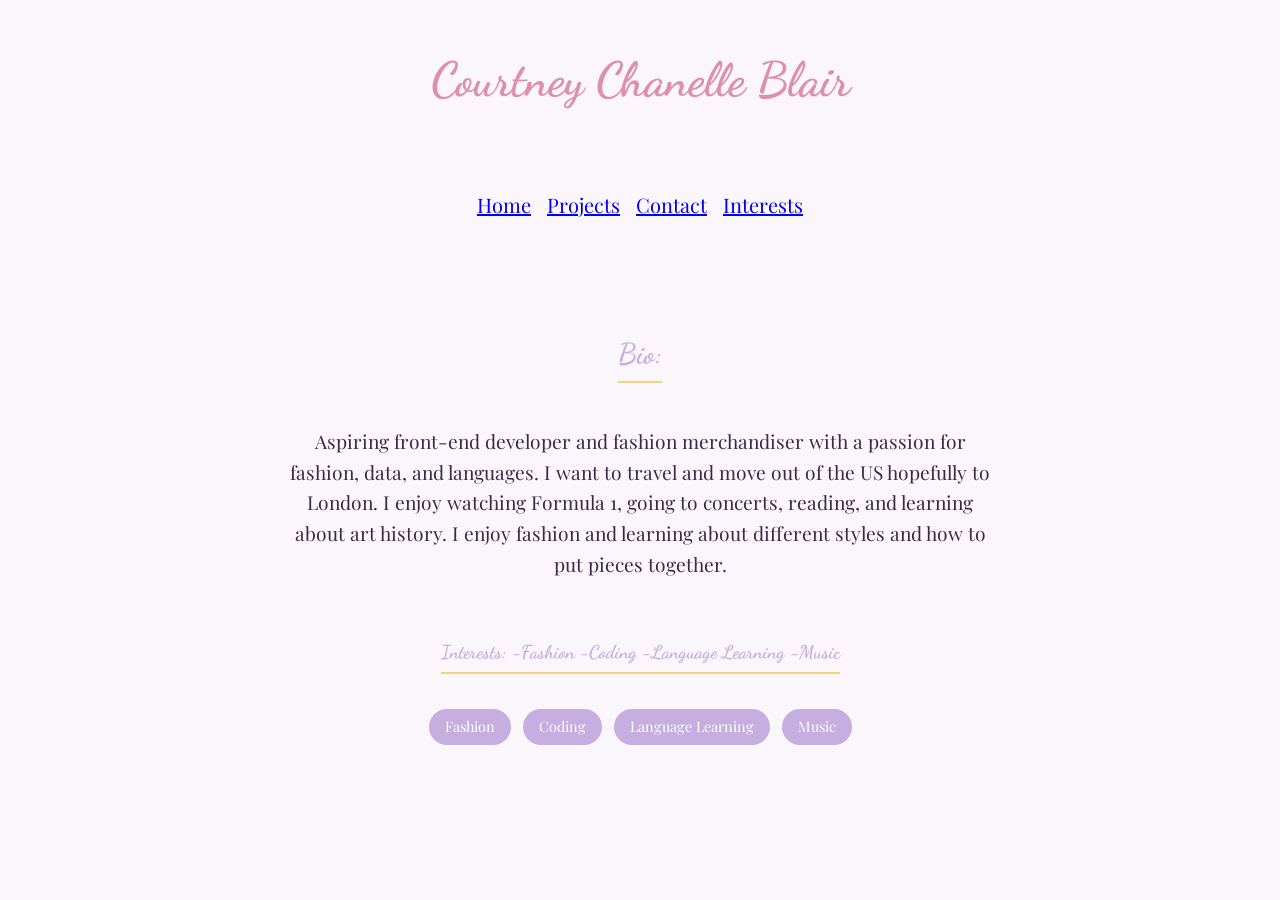
==== index.html @ dec165f5 "edited css nav bar and interests edited html navbar class to ul" ====
<!DOCTYPE html>
<html lang="en">
<head>
    <meta charset="UTF-8">
    <meta name="viewport" content="width=device-width, initial-scale=1.0">
    <title> Profile Page </title>
    <link rel="stylesheet" href="styles.css">  
    <link rel="preconnect" href="https://fonts.googleapis.com">
<link rel="preconnect" href="https://fonts.gstatic.com" crossorigin>
<link href="https://fonts.googleapis.com/css2?family=Dancing+Script:wght@400..700&family=Playfair+Display:ital,wght@0,400..900;1,400..900&display=swap" rel="stylesheet"> 
</head>
<body>
     <header class="hero">
    <h1> Courtney Chanelle Blair</h1>
    </header> 
    <nav>
        <ul class="navbar">
            <li><a href="index.html">Home</a></li>
            <li><a href="projects.html">Projects</a></li>
            <li><a href="contact.html">Contact</a></li>
            <li><a href="interests.html">Interests</a></li>
        </ul>   
    </nav>
  
   <main> 
    <section  class="bio">
        <h2> Bio:</h2>
        <p> Aspiring front-end developer and fashion merchandiser with a passion for fashion, data, and languages. I want to travel and move out of the US hopefully 
        to London. I enjoy watching Formula 1, going to concerts, reading, and learning about art history. I enjoy fashion and learning about different styles and how to put pieces together.</p> 
    </section> 
    
    
    <section class="interests">
    <h3> Interests: -Fashion -Coding -Language Learning -Music</h3>
    <ul>
        <li>Fashion</li>
        <li>Coding</li>
        <li>Language Learning</li>
        <li>Music</li>
      </ul>
    </main> 
   </body>
</html>
---- styles.css ----
:root {
  --ink: #362A46;
  --page: #FBF6FB;
  --lavender: #C6AEE0;
  --pink: #EFB8CB;
  --yellow: #F3D577;
  --pink-deep: #DD8FAE;
}

body {
  margin: 0;
  padding: 10px;
  background: var(--page);
  color: var(--ink);
  font-family: 'Playfair Display', serif;
  line-height: 1.6;
}

.hero {
  text-align: center;
  margin-top: auto;
  
}

.hero h1 {
  font-family: 'Dancing Script', cursive;
  font-size: 3rem;
  color: var(--pink-deep);
  margin-bottom: 0.5rem;
  
}
.navbar{
    display: flex;
    flex-wrap: wrap;
    justify-content: center;
    gap: 1rem;
    list-style: none;
   padding: 50px;
   font-size: 1.25rem;
}

.bio{
  font-size: 1.2rem;
  text-align: center;
}

.tagline {
  font-style: italic;
  opacity: 0.75;
}

main {
  max-width: 700px;
  margin: 0 auto;
  padding: 1rem 1.5rem 4rem;
}

section {
  margin-bottom: 2.5rem;
}

section h2 {
  font-family: 'Dancing Script', cursive;
  color: var(--lavender);
  border-bottom: 2px solid var(--yellow);
  display: inline-block;
  padding-bottom: 0.25rem;
}

.interests {
  text-align: center;
}

.interests h3 {
  font-family: 'Dancing Script', cursive;
  color: var(--lavender);
  border-bottom: 2px solid var(--yellow);
  display: inline-block;
  padding-bottom: 0.25rem;
  justify-content: center; 
  text-align: center;
}
.interests ul {
  list-style: none;
  padding: 0;
  display: flex;
  flex-wrap: wrap;
  gap: 0.75rem;
  justify-content: center;   /* centers the pills */
  
}

.interests li {
  background: var(--lavender);
  color: white;
  padding: 0.4rem 1rem;
  border-radius: 999px;
  font-size: 0.9rem;
  text-align: center;
}
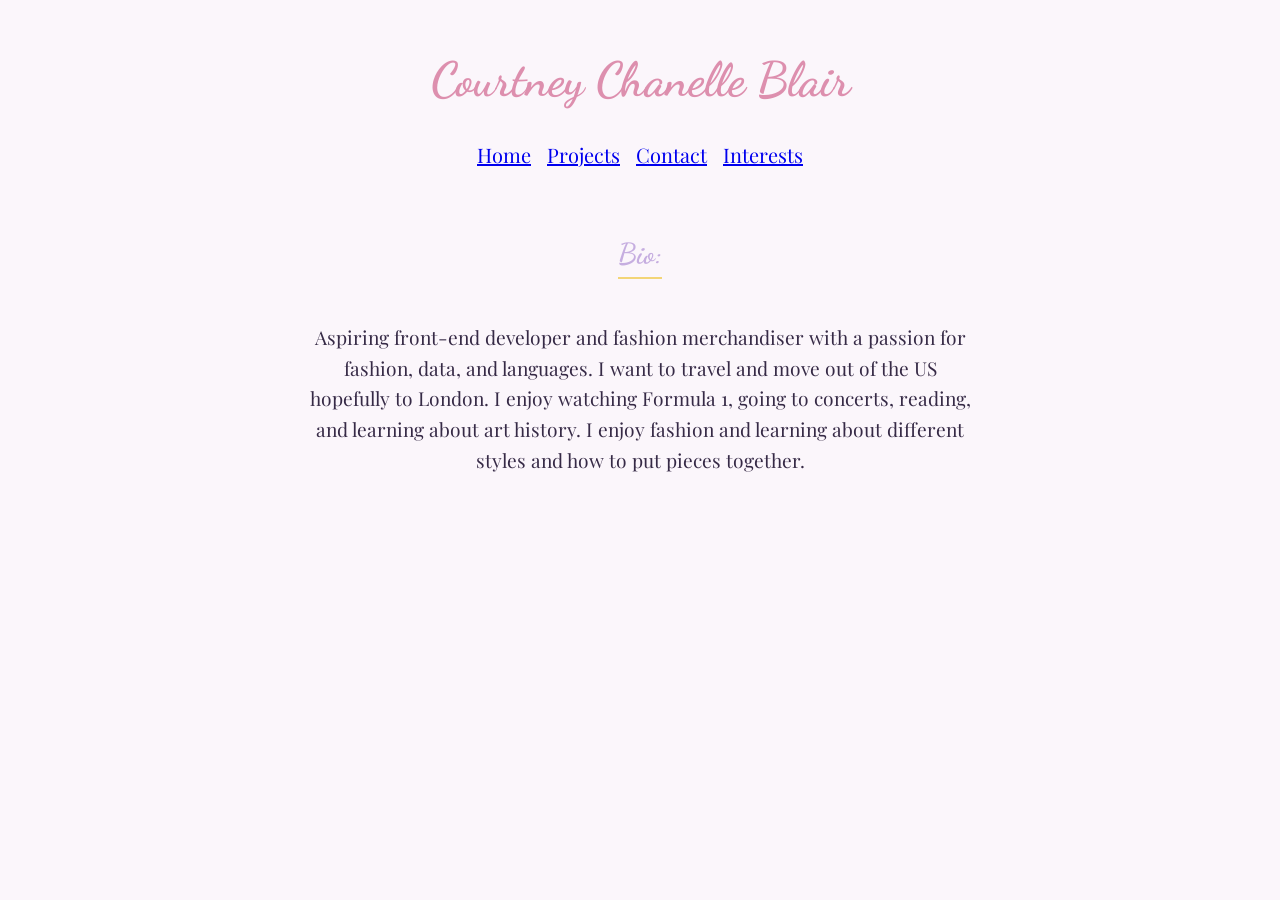
==== commit ad6463ad: "updated the interests.html" ====
--- a/index.html
+++ b/index.html
@@ -4,7 +4,7 @@
     <meta charset="UTF-8">
     <meta name="viewport" content="width=device-width, initial-scale=1.0">
     <title> Profile Page </title>
-    <link rel="stylesheet" href="styles.css">  
+    <link rel="stylesheet" href="style.css">  
     <link rel="preconnect" href="https://fonts.googleapis.com">
 <link rel="preconnect" href="https://fonts.gstatic.com" crossorigin>
 <link href="https://fonts.googleapis.com/css2?family=Dancing+Script:wght@400..700&family=Playfair+Display:ital,wght@0,400..900;1,400..900&display=swap" rel="stylesheet"> 
@@ -28,16 +28,7 @@
         <p> Aspiring front-end developer and fashion merchandiser with a passion for fashion, data, and languages. I want to travel and move out of the US hopefully 
         to London. I enjoy watching Formula 1, going to concerts, reading, and learning about art history. I enjoy fashion and learning about different styles and how to put pieces together.</p> 
     </section> 
-    
-    
-    <section class="interests">
-    <h3> Interests: -Fashion -Coding -Language Learning -Music</h3>
-    <ul>
-        <li>Fashion</li>
-        <li>Coding</li>
-        <li>Language Learning</li>
-        <li>Music</li>
-      </ul>
     </main> 
+    <script src="script.js"></script>
    </body>
 </html>
--- a/style.css
+++ b/style.css
@@ -0,0 +1,141 @@
+/* ============================================
+   CSS CUSTOM PROPERTIES (VARIABLES)
+   Defined on :root so they're available globally,
+   on every element in the document.
+   ============================================ */
+:root {
+  --ink: #362A46;        /* main text color - dark purple */
+  --page: #FBF6FB;       /* page background - soft off-white/pink */
+  --lavender: #C6AEE0;   /* accent color - light purple, used for headings & pills */
+  --pink: #EFB8CB;       /* accent color - soft pink (defined, not currently used below) */
+  --yellow: #F3D577;     /* accent color - used for underline borders */
+  --pink-deep: #DD8FAE;  /* accent color - deeper pink, used for hero heading */
+}
+
+/* ============================================
+   BASE PAGE STYLES
+   ============================================ */
+body {
+  margin: 0;                          /* removes the browser's default outer spacing so page backgrounds go edge-to-edge */
+  padding: 10px;                      /* adds a small buffer of space inside the body, around all content */
+  background: var(--page);            /* sets the page background color using the token above */
+  color: var(--ink);                  /* sets the default text color for the whole page */
+  font-family: 'Playfair Display', serif; /* default body font, falls back to a generic serif if it fails to load */
+  line-height: 1.6;                   /* vertical spacing between lines of text - improves readability */
+}
+
+/* ============================================
+   HERO SECTION
+   The top banner area (name, title, etc.)
+   ============================================ */
+.hero {
+  text-align: center;   /* centers inline/text content (like the h1) horizontally */
+  /* NOTE: removed "margin-top: auto" - that property only works when the
+     parent element is a flex or grid container. Since .hero's parent here
+     is just the body/main, "auto" has no effect and does nothing. */
+}
+
+.hero h1 {
+  font-family: 'Dancing Script', cursive; /* decorative script font for the main heading, falls back to cursive */
+  font-size: 3rem;         /* large text size for visual impact as the page's main title */
+  color: var(--pink-deep); /* heading color, using the deep pink token */
+  margin-bottom: 0rem;   /* space below the heading, separating it from whatever comes next */
+}
+
+/* ============================================
+   NAVIGATION BAR
+   ============================================ */
+.navbar {
+  display: flex;             /* turns child items (nav links) into a horizontal row */
+  flex-wrap: wrap;           /* lets nav items drop to a new line if they don't all fit on one row */
+  justify-content: center;   /* centers the nav items horizontally within the navbar */
+  gap: 1rem;                 /* even spacing between each nav item (no need for manual margins) */
+  list-style: none;          /* removes bullet points if the navbar is a <ul>/<ol> */
+  padding: 0px;             /* generous inner spacing on all sides of the navbar */
+  font-size: 1.25rem;        /* slightly larger text for nav links */
+}
+
+/* ============================================
+   BIO TEXT
+   ============================================ */
+.bio {
+  font-size: 1.2rem;   /* slightly larger than default body text, for emphasis/readability */
+  text-align: center;  /* centers the bio text horizontally */
+  padding: 0 1rem;      /* adds horizontal padding on left/right to prevent text from touching the edges of the screen */
+  margin: 0 auto 2rem; /* shorthand: 0 top, auto left/right (centers the block), 2rem bottom spacing before next section */ 
+}
+
+/* Small subtitle/tagline, usually placed right under a heading */
+.tagline {
+  font-style: italic; /* slants the text to visually distinguish it as a subtitle */
+  opacity: 0.75;       /* makes the text slightly translucent/faded (75% visible) for a softer look */
+}
+
+/* ============================================
+   MAIN CONTENT WRAPPER
+   ============================================ */
+main {
+  max-width: 700px;              /* caps the content width so text doesn't stretch too wide on large screens */
+  margin: 0 auto;                 /* top/bottom margin of 0, left/right set to "auto" - this centers the block horizontally */
+  padding: 1rem 1rem 1rem;      /* shorthand: 1rem top, 1.5rem left/right, 4rem bottom (extra bottom room before page ends) */
+}
+
+/* ============================================
+   SECTIONS (About, Interests, etc.)
+   ============================================ */
+section {
+  margin-bottom: 2.5rem; /* vertical spacing between one section and the next */
+}
+
+section h2 {
+  font-family: 'Dancing Script', cursive; /* decorative script font, matches hero heading style */
+  color: var(--lavender);                 /* heading color - light purple */
+  border-bottom: 2px solid var(--yellow); /* underline effect using a solid yellow border */
+  display: inline-block;                  /* makes the border-bottom hug only the width of the text, not the full row */
+  padding-bottom: 0px;                /* small gap between the text and its underline */
+}
+
+/* ============================================
+   INTERESTS SECTION
+   ============================================ */
+.interests {
+  text-align: center; /* centers all text content inside this section */
+}
+
+.interests h3 {
+  font-family: 'Dancing Script', cursive; /* matches the script style used elsewhere */
+  color: var(--lavender);                 /* same lavender color as section h2 for consistency */
+  border-bottom: 2px solid var(--yellow); /* underline accent, matching section h2 */
+  display: inline-block;                  /* underline hugs text width only */
+  padding-bottom: 0px;                /* small gap between text and underline */
+  text-align: center;                     /* redundant with .interests but harmless - kept for clarity/safety */
+  /* NOTE: removed "justify-content: center" - that property only applies to
+     flex/grid containers. h3 is just an inline-block text element here, so
+     it was being ignored. text-align + inline-block already centers it. */
+}
+
+/* The tag/pill list container */
+.interests ul {
+  list-style: none;          /* removes default bullet points */
+  padding: 0;                 /* removes default left padding that <ul> has in browsers */
+  display: flex;              /* lays out the <li> pills in a horizontal row */
+  flex-wrap: wrap;             /* lets pills wrap to the next line if there isn't room */
+  gap: 0.75rem;                /* even spacing between each pill */
+  justify-content: center;    /* centers the row of pills horizontally */
+}
+
+/* Individual interest "pill" tags */
+.interests li {
+  background: var(--lavender); /* pill background color */
+  color: white;                 /* text color inside the pill - white for contrast against lavender */
+  padding: 0.4rem 1rem;         /* shorthand: 0.4rem top/bottom, 1rem left/right - gives the pill its rounded, padded shape */
+  border-radius: 999px;         /* very large radius forces fully rounded/pill-shaped corners regardless of size */
+  font-size: 0.9rem;            /* slightly smaller than body text, fitting for a compact tag */
+  text-align: center;           /* centers text inside the pill (mostly relevant if a pill wraps to two lines) */
+  cursor: pointer;             /* changes the cursor to a pointer on hover, indicating it's clickable */
+}
+.interests li:hover {
+  background: var(--pink);      /* changes pill background to soft pink on hover for visual feedback */
+  color: var(--ink);            /* changes text color to dark purple on hover for contrast */
+  transition: background 0.3s, color 0.3s; /* smooth transition effect for background and text color changes */
+} 
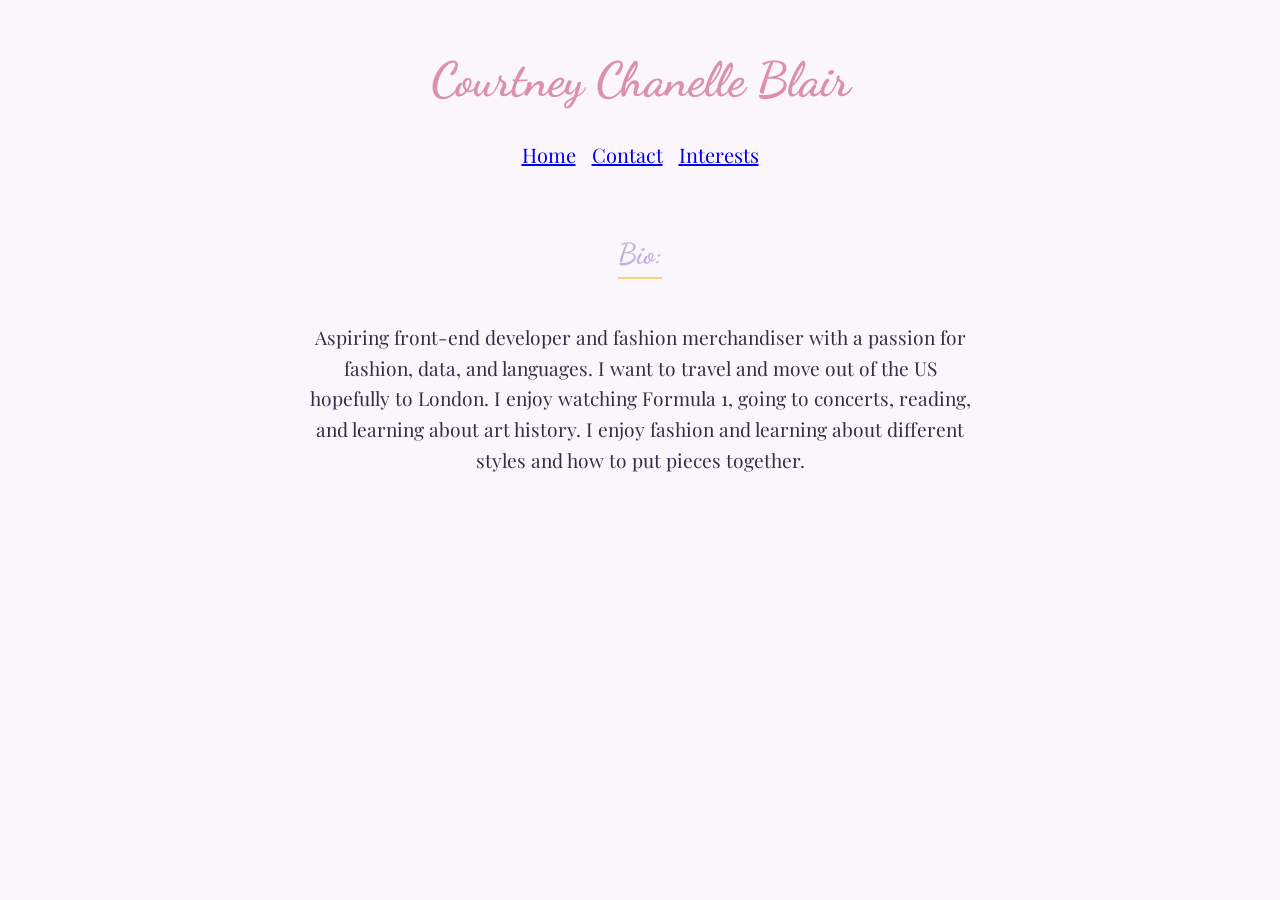
==== commit f35b0f21: "changes to files" ====
--- a/index.html
+++ b/index.html
@@ -4,10 +4,11 @@
     <meta charset="UTF-8">
     <meta name="viewport" content="width=device-width, initial-scale=1.0">
     <title> Profile Page </title>
-    <link rel="stylesheet" href="style.css">  
+    <link rel="stylesheet" href="css/style.css">  
     <link rel="preconnect" href="https://fonts.googleapis.com">
-<link rel="preconnect" href="https://fonts.gstatic.com" crossorigin>
-<link href="https://fonts.googleapis.com/css2?family=Dancing+Script:wght@400..700&family=Playfair+Display:ital,wght@0,400..900;1,400..900&display=swap" rel="stylesheet"> 
+    <link rel="preconnect" href="https://fonts.gstatic.com" crossorigin>
+    <link href="https://fonts.googleapis.com/css2?family=Dancing+Script:wght@400..700&family=Playfair+Display:ital,wght@0,400..900;1,400..900&display=swap" rel="stylesheet"> 
+    <script src="js/script.js"></script>
 </head>
 <body>
      <header class="hero">
@@ -16,9 +17,8 @@
     <nav>
         <ul class="navbar">
             <li><a href="index.html">Home</a></li>
-            <li><a href="projects.html">Projects</a></li>
-            <li><a href="contact.html">Contact</a></li>
-            <li><a href="interests.html">Interests</a></li>
+            <li><a href="pages/contact.html">Contact</a></li>
+            <li><a href="pages/interests.html">Interests</a></li>
         </ul>   
     </nav>
   
@@ -29,6 +29,6 @@
         to London. I enjoy watching Formula 1, going to concerts, reading, and learning about art history. I enjoy fashion and learning about different styles and how to put pieces together.</p> 
     </section> 
     </main> 
-    <script src="script.js"></script>
+   
    </body>
 </html>
--- a/css/style.css
+++ b/css/style.css
@@ -0,0 +1,141 @@
+/* ============================================
+   CSS CUSTOM PROPERTIES (VARIABLES)
+   Defined on :root so they're available globally,
+   on every element in the document.
+   ============================================ */
+:root {
+  --ink: #362A46;        /* main text color - dark purple */
+  --page: #FBF6FB;       /* page background - soft off-white/pink */
+  --lavender: #C6AEE0;   /* accent color - light purple, used for headings & pills */
+  --pink: #EFB8CB;       /* accent color - soft pink (defined, not currently used below) */
+  --yellow: #F3D577;     /* accent color - used for underline borders */
+  --pink-deep: #DD8FAE;  /* accent color - deeper pink, used for hero heading */
+}
+
+/* ============================================
+   BASE PAGE STYLES
+   ============================================ */
+body {
+  margin: 0;                          /* removes the browser's default outer spacing so page backgrounds go edge-to-edge */
+  padding: 10px;                      /* adds a small buffer of space inside the body, around all content */
+  background: var(--page);            /* sets the page background color using the token above */
+  color: var(--ink);                  /* sets the default text color for the whole page */
+  font-family: 'Playfair Display', serif; /* default body font, falls back to a generic serif if it fails to load */
+  line-height: 1.6;                   /* vertical spacing between lines of text - improves readability */
+}
+
+/* ============================================
+   HERO SECTION
+   The top banner area (name, title, etc.)
+   ============================================ */
+.hero {
+  text-align: center;   /* centers inline/text content (like the h1) horizontally */
+  /* NOTE: removed "margin-top: auto" - that property only works when the
+     parent element is a flex or grid container. Since .hero's parent here
+     is just the body/main, "auto" has no effect and does nothing. */
+}
+
+.hero h1 {
+  font-family: 'Dancing Script', cursive; /* decorative script font for the main heading, falls back to cursive */
+  font-size: 3rem;         /* large text size for visual impact as the page's main title */
+  color: var(--pink-deep); /* heading color, using the deep pink token */
+  margin-bottom: 0rem;   /* space below the heading, separating it from whatever comes next */
+}
+
+/* ============================================
+   NAVIGATION BAR
+   ============================================ */
+.navbar {
+  display: flex;             /* turns child items (nav links) into a horizontal row */
+  flex-wrap: wrap;           /* lets nav items drop to a new line if they don't all fit on one row */
+  justify-content: center;   /* centers the nav items horizontally within the navbar */
+  gap: 1rem;                 /* even spacing between each nav item (no need for manual margins) */
+  list-style: none;          /* removes bullet points if the navbar is a <ul>/<ol> */
+  padding: 0px;             /* generous inner spacing on all sides of the navbar */
+  font-size: 1.25rem;        /* slightly larger text for nav links */
+}
+
+/* ============================================
+   BIO TEXT
+   ============================================ */
+.bio {
+  font-size: 1.2rem;   /* slightly larger than default body text, for emphasis/readability */
+  text-align: center;  /* centers the bio text horizontally */
+  padding: 0 1rem;      /* adds horizontal padding on left/right to prevent text from touching the edges of the screen */
+  margin: 0 auto 2rem; /* shorthand: 0 top, auto left/right (centers the block), 2rem bottom spacing before next section */ 
+}
+
+/* Small subtitle/tagline, usually placed right under a heading */
+.tagline {
+  font-style: italic; /* slants the text to visually distinguish it as a subtitle */
+  opacity: 0.75;       /* makes the text slightly translucent/faded (75% visible) for a softer look */
+}
+
+/* ============================================
+   MAIN CONTENT WRAPPER
+   ============================================ */
+main {
+  max-width: 700px;              /* caps the content width so text doesn't stretch too wide on large screens */
+  margin: 0 auto;                 /* top/bottom margin of 0, left/right set to "auto" - this centers the block horizontally */
+  padding: 1rem 1rem 1rem;      /* shorthand: 1rem top, 1.5rem left/right, 4rem bottom (extra bottom room before page ends) */
+}
+
+/* ============================================
+   SECTIONS (About, Interests, etc.)
+   ============================================ */
+section {
+  margin-bottom: 2.5rem; /* vertical spacing between one section and the next */
+}
+
+section h2 {
+  font-family: 'Dancing Script', cursive; /* decorative script font, matches hero heading style */
+  color: var(--lavender);                 /* heading color - light purple */
+  border-bottom: 2px solid var(--yellow); /* underline effect using a solid yellow border */
+  display: inline-block;                  /* makes the border-bottom hug only the width of the text, not the full row */
+  padding-bottom: 0px;                /* small gap between the text and its underline */
+}
+
+/* ============================================
+   INTERESTS SECTION
+   ============================================ */
+.interests {
+  text-align: center; /* centers all text content inside this section */
+}
+
+.interests h3 {
+  font-family: 'Dancing Script', cursive; /* matches the script style used elsewhere */
+  color: var(--lavender);                 /* same lavender color as section h2 for consistency */
+  border-bottom: 2px solid var(--yellow); /* underline accent, matching section h2 */
+  display: inline-block;                  /* underline hugs text width only */
+  padding-bottom: 0px;                /* small gap between text and underline */
+  text-align: center;                     /* redundant with .interests but harmless - kept for clarity/safety */
+  /* NOTE: removed "justify-content: center" - that property only applies to
+     flex/grid containers. h3 is just an inline-block text element here, so
+     it was being ignored. text-align + inline-block already centers it. */
+}
+
+/* The tag/pill list container */
+.interests ul {
+  list-style: none;          /* removes default bullet points */
+  padding: 0;                 /* removes default left padding that <ul> has in browsers */
+  display: flex;              /* lays out the <li> pills in a horizontal row */
+  flex-wrap: wrap;             /* lets pills wrap to the next line if there isn't room */
+  gap: 0.75rem;                /* even spacing between each pill */
+  justify-content: center;    /* centers the row of pills horizontally */
+}
+
+/* Individual interest "pill" tags */
+.interests li {
+  background: var(--lavender); /* pill background color */
+  color: white;                 /* text color inside the pill - white for contrast against lavender */
+  padding: 0.4rem 1rem;         /* shorthand: 0.4rem top/bottom, 1rem left/right - gives the pill its rounded, padded shape */
+  border-radius: 999px;         /* very large radius forces fully rounded/pill-shaped corners regardless of size */
+  font-size: 0.9rem;            /* slightly smaller than body text, fitting for a compact tag */
+  text-align: center;           /* centers text inside the pill (mostly relevant if a pill wraps to two lines) */
+  cursor: pointer;             /* changes the cursor to a pointer on hover, indicating it's clickable */
+}
+.interests li:hover {
+  background: var(--pink);      /* changes pill background to soft pink on hover for visual feedback */
+  color: var(--ink);            /* changes text color to dark purple on hover for contrast */
+  transition: background 0.3s, color 0.3s; /* smooth transition effect for background and text color changes */
+} 
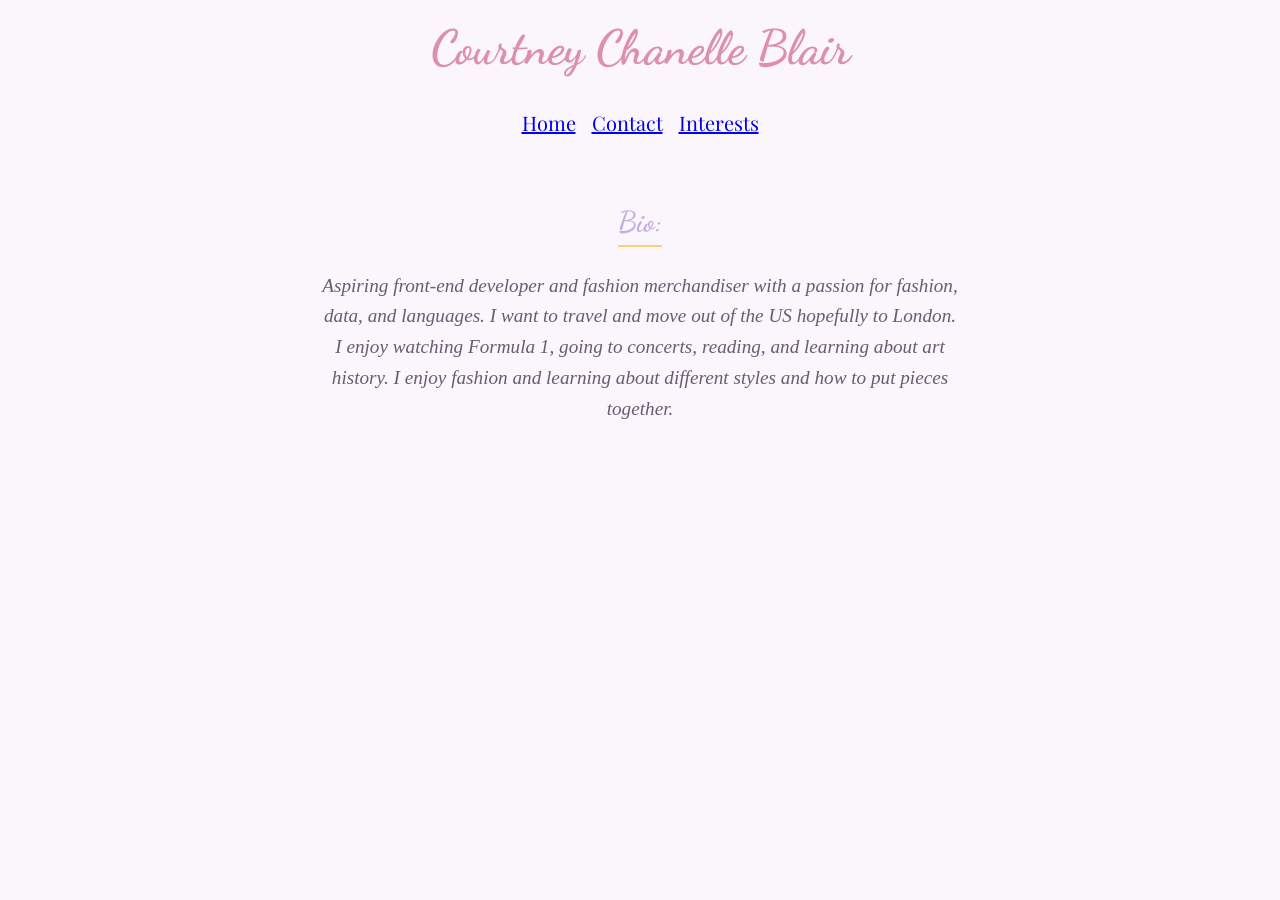
==== commit bf429c14: "changes" ====
--- a/index.html
+++ b/index.html
@@ -17,8 +17,8 @@
     <nav>
         <ul class="navbar">
             <li><a href="index.html">Home</a></li>
-            <li><a href="pages/contact.html">Contact</a></li>
-            <li><a href="pages/interests.html">Interests</a></li>
+            <li><a href="../pages/contact.html">Contact</a></li>
+            <li><a href="../pages/interests.html">Interests</a></li>
         </ul>   
     </nav>
   
@@ -31,4 +31,5 @@
     </main> 
    
    </body>
-</html>+</html>
+
--- a/css/style.css
+++ b/css/style.css
@@ -39,7 +39,7 @@
   font-family: 'Dancing Script', cursive; /* decorative script font for the main heading, falls back to cursive */
   font-size: 3rem;         /* large text size for visual impact as the page's main title */
   color: var(--pink-deep); /* heading color, using the deep pink token */
-  margin-bottom: 0rem;   /* space below the heading, separating it from whatever comes next */
+  margin: 0rem;   /* space below the heading, separating it from whatever comes next */
 }
 
 /* ============================================
@@ -58,7 +58,7 @@
 /* ============================================
    BIO TEXT
    ============================================ */
-.bio {
+.bio, .contact-info, p {
   font-size: 1.2rem;   /* slightly larger than default body text, for emphasis/readability */
   text-align: center;  /* centers the bio text horizontally */
   padding: 0 1rem;      /* adds horizontal padding on left/right to prevent text from touching the edges of the screen */
@@ -66,7 +66,7 @@
 }
 
 /* Small subtitle/tagline, usually placed right under a heading */
-.tagline {
+.tagline, p {
   font-style: italic; /* slants the text to visually distinguish it as a subtitle */
   opacity: 0.75;       /* makes the text slightly translucent/faded (75% visible) for a softer look */
 }
@@ -112,6 +112,7 @@
   /* NOTE: removed "justify-content: center" - that property only applies to
      flex/grid containers. h3 is just an inline-block text element here, so
      it was being ignored. text-align + inline-block already centers it. */
+     margin: 0px; 
 }
 
 /* The tag/pill list container */
